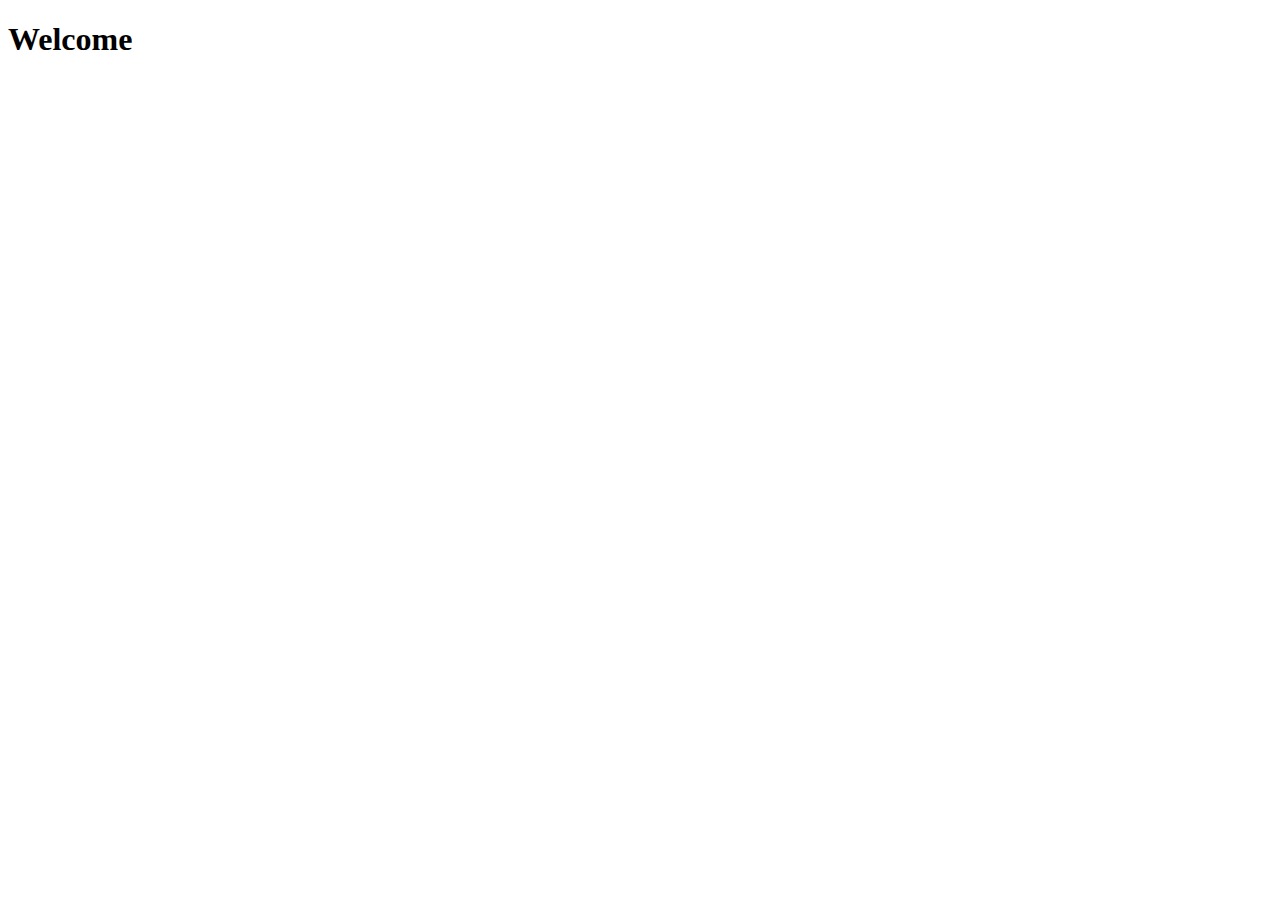
==== index.html @ d40c0a5d "docs: added README" ====
<!DOCTYPE html>
<html lang="en">
<head>
    <meta charset="UTF-8">
    <meta http-equiv="X-UA-Compatible" content="IE=edge">
    <meta name="viewport" content="width=device-width, initial-scale=1.0">
    <title>Portfolio</title>
</head>
<body>
    <h1>Welcome</h1>
</body>
</html>
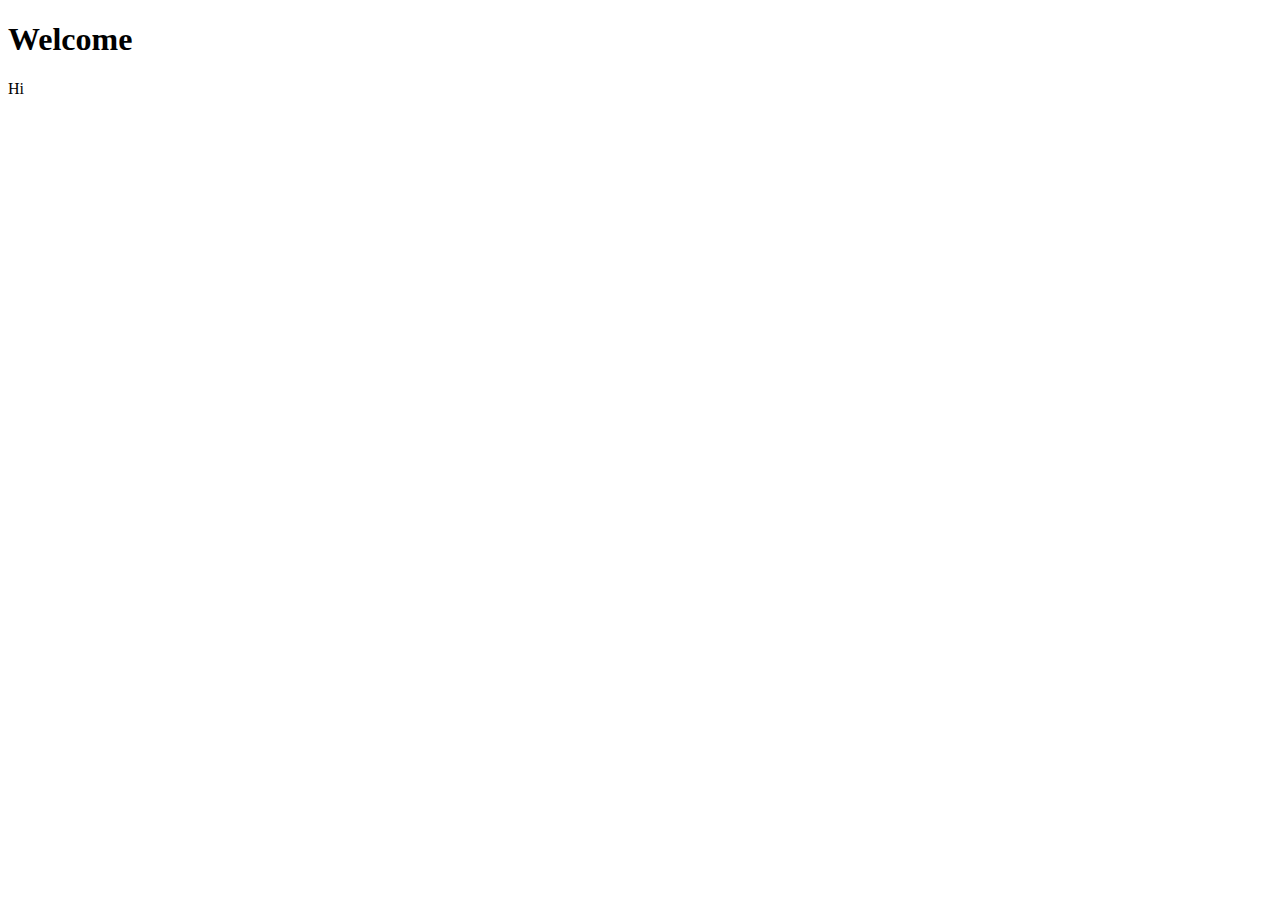
==== commit c1a9fb12: "Update index.html" ====
--- a/index.html
+++ b/index.html
@@ -8,5 +8,6 @@
 </head>
 <body>
     <h1>Welcome</h1>
+    <p>Hi</p>
 </body>
 </html>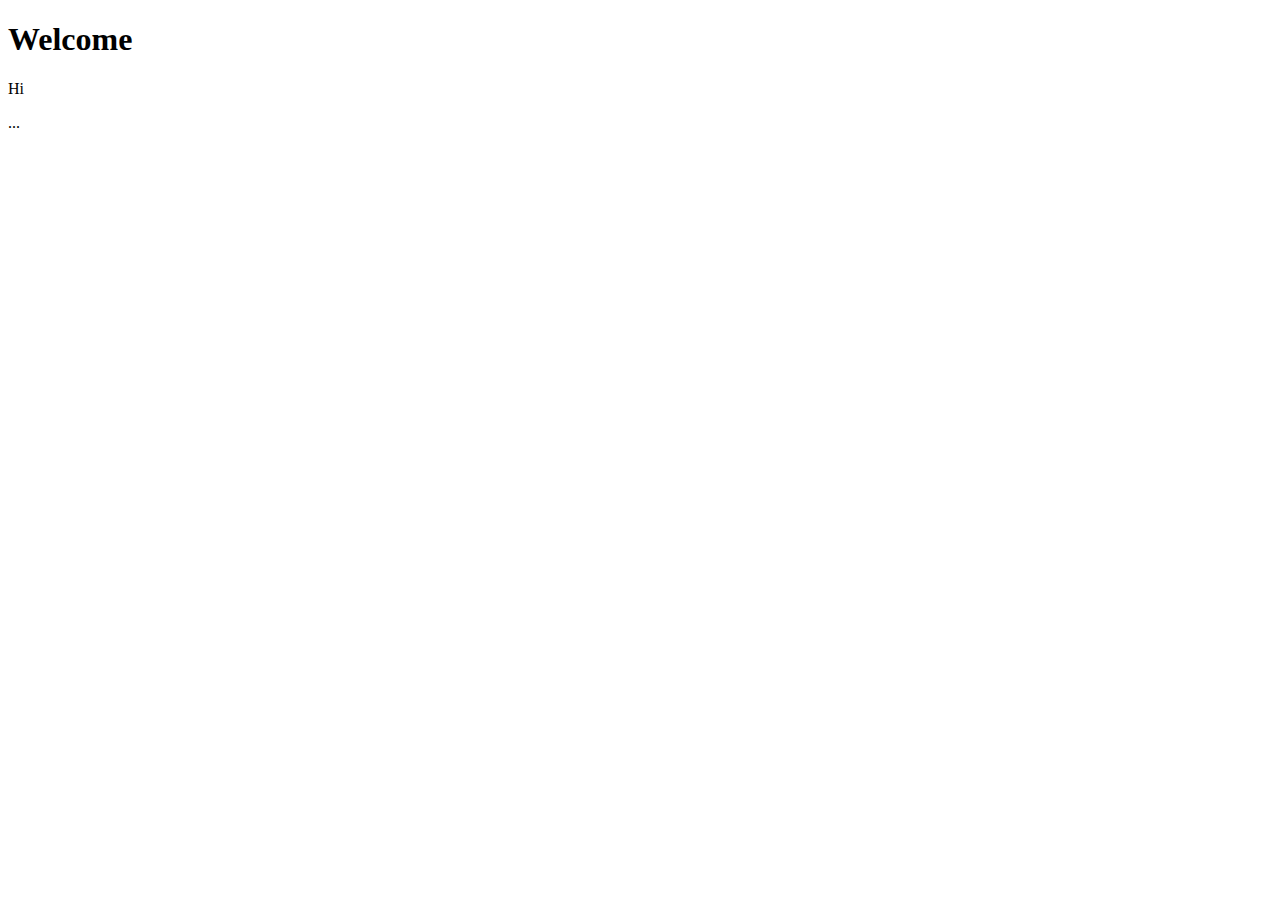
==== commit 00ef32b2: "feat: added a new line" ====
--- a/index.html
+++ b/index.html
@@ -9,5 +9,6 @@
 <body>
     <h1>Welcome</h1>
     <p>Hi</p>
+    <p>...</p>
 </body>
 </html>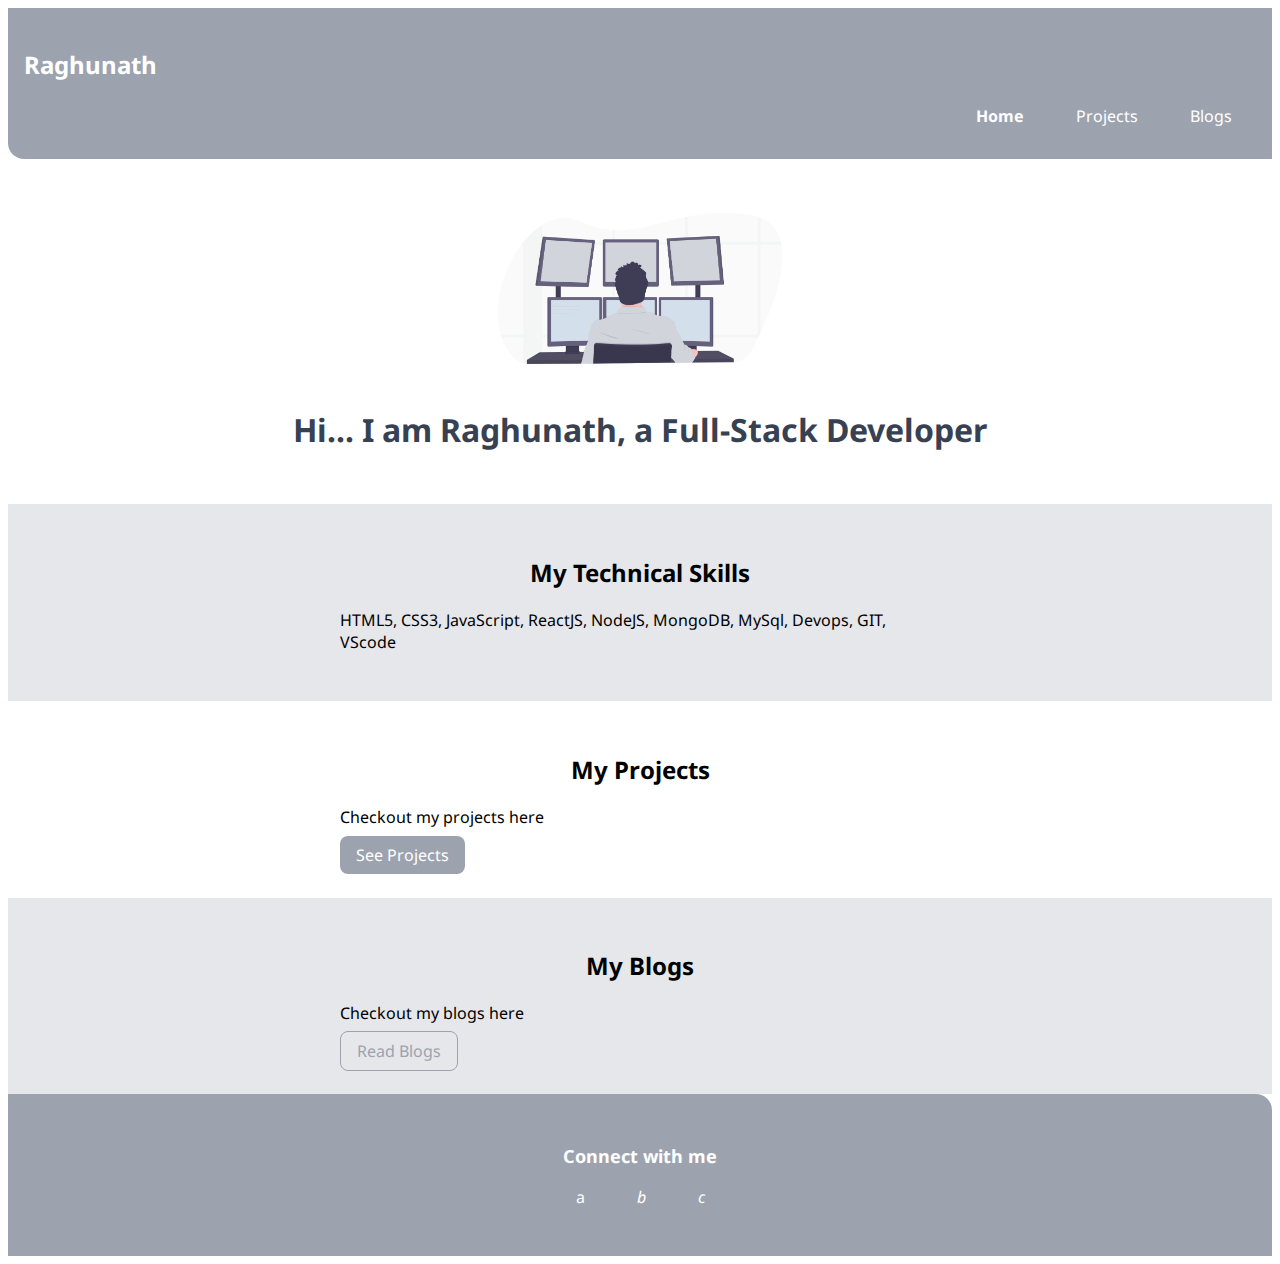
==== commit 79918acf: "feat: addel html and css pages" ====
--- a/index.html
+++ b/index.html
@@ -4,11 +4,80 @@
     <meta charset="UTF-8">
     <meta http-equiv="X-UA-Compatible" content="IE=edge">
     <meta name="viewport" content="width=device-width, initial-scale=1.0">
-    <title>Portfolio</title>
+    <title>Raghunath-Portfolio</title>
+    <link rel="stylesheet" href="/styles.css">
 </head>
+
+
 <body>
-    <h1>Welcome</h1>
-    <p>Hi</p>
-    <p>...</p>
+    <nav class="navigation">
+         <div class="nav-brand"><p>Raghunath</p></div>
+        <ul class="list-nonbullet nav-pills">
+            <li class="list-item-inline"><a class="link link-active" href="/">Home</a></li>
+            <li class="list-item-inline"><a class="link" href="">Projects</a></li>
+            <li class="list-item-inline"><a class="link" href="">Blogs</a></li>
+        </ul>
+    </nav>
+
+
+    <main>
+        <header class="hero">
+            
+            <img class="hero-img" src="/images/avatar.png" alt="image">
+            <h1 class="hero-text">Hi... I am Raghunath, a Full-Stack Developer</h1>
+
+        </header>
+
+
+        <section class="sections offwhite">
+            <div class="container container-center">
+                <h2>My Technical Skills</h2>
+                <p>HTML5, CSS3, JavaScript, ReactJS, NodeJS, MongoDB, MySql, Devops, GIT, VScode</p>
+            </div>
+        </section>
+
+
+        <section class="sections">
+            <div class="container container-center">
+                <h2>My Projects</h2>
+                <p>Checkout my projects here</p>
+                <a class="link link-primary" href="/projects.html">See Projects</a>
+            </div>
+        </section>
+
+
+        <section class="sections offwhite">
+            <div class="container container-center">
+                <h2>My Blogs</h2>
+                <p>Checkout my blogs here</p>
+                <a class="link link-secondary" href="/blogs.html">Read Blogs</a>
+            </div>
+        </section>
+    </main>
+
+
+    <footer class="footer">
+
+        <h3 class="footer-header">Connect with me</h3>
+        <ul class="social-links">
+            <li class="list-item-inline">
+                <a class="link list-nonbullet" href="">a<i class=''></i></a> 
+            </li>  
+
+            <li class="list-item-inline">
+                <a class="link list-nonbullet" href="">
+                    <i class=''>b</i>
+                </a>
+            </li>
+            
+            <li class="list-item-inline">
+                <a class="link list-nonbullet" href=""><i
+                        class=''>c</i></a>
+            </li>
+
+        </ul>
+    </footer>
+
+    
 </body>
 </html>--- a/styles.css
+++ b/styles.css
@@ -0,0 +1,132 @@
+/* font */
+@import url('https://fonts.googleapis.com/css2?family=Noto+Sans:ital@1&display=swap');
+
+body{
+    font-family: 'Noto Sans', sans-serif;
+}
+
+:root {
+    --primary-color: #9CA3AF;
+    --off-white: #E5E7EB;
+}
+
+
+/* container */
+.container {
+    padding-left: 1rem;
+    padding-right: 1rem;
+}
+
+.container-center {
+    max-width: 600px;
+    margin: auto;
+}
+
+
+/* links */
+.link-primary {
+    background-color: var(--primary-color);
+    border-radius: 0.5rem;
+    color: white;
+}
+
+.link-secondary {
+    border-radius: 0.5rem;
+    color: var(--primary-color);
+    border: 1px solid var(--primary-color);
+}
+
+.link {
+    box-sizing: border-box;
+    text-decoration: none;
+    padding: 0.5rem 1rem;
+}
+
+
+/* lists */
+.list-nonbullet {
+    list-style: none;
+}
+
+.list-item-inline{
+    display: inline;
+    padding: 0rem 0.5rem;
+}
+
+
+/* navigation */
+.navigation {
+    background-color: var(--primary-color);
+    color: white;
+    padding: 1rem;
+    border-bottom-left-radius: 1rem;
+}
+
+.nav-brand {
+    font-weight: bold;
+    font-size: 1.5rem;
+}
+
+.navigation .nav-pills{
+    text-align: right;
+}
+
+.navigation .link {
+    color: white;
+}
+
+.navigation .link-active {
+    font-weight: bold;
+}
+
+
+/* header */
+.hero {
+    padding: 2rem;
+}
+
+.hero .hero-img{
+    max-width: 350px;
+    display:block;
+    margin: auto
+}
+
+.hero .hero-text {
+    color: #374151;
+    text-align: center;
+}
+
+
+/* section */
+.sections  {
+    padding: 2rem;
+}
+
+.sections h2 {
+    text-align: center;
+}
+
+.offwhite {
+    background-color: var(--off-white);
+}
+
+.footer {
+    background-color: #9CA3AF;
+    border-top-right-radius: 1rem;
+    padding: 2rem;
+    text-align: center;
+    color: white;
+}
+
+.footer .link {
+    color: white
+}
+
+.footer ul{
+    padding-inline-start: 0px;
+}
+
+.footer .footer-header {
+    font-weight: bold;
+    font-size: large;
+}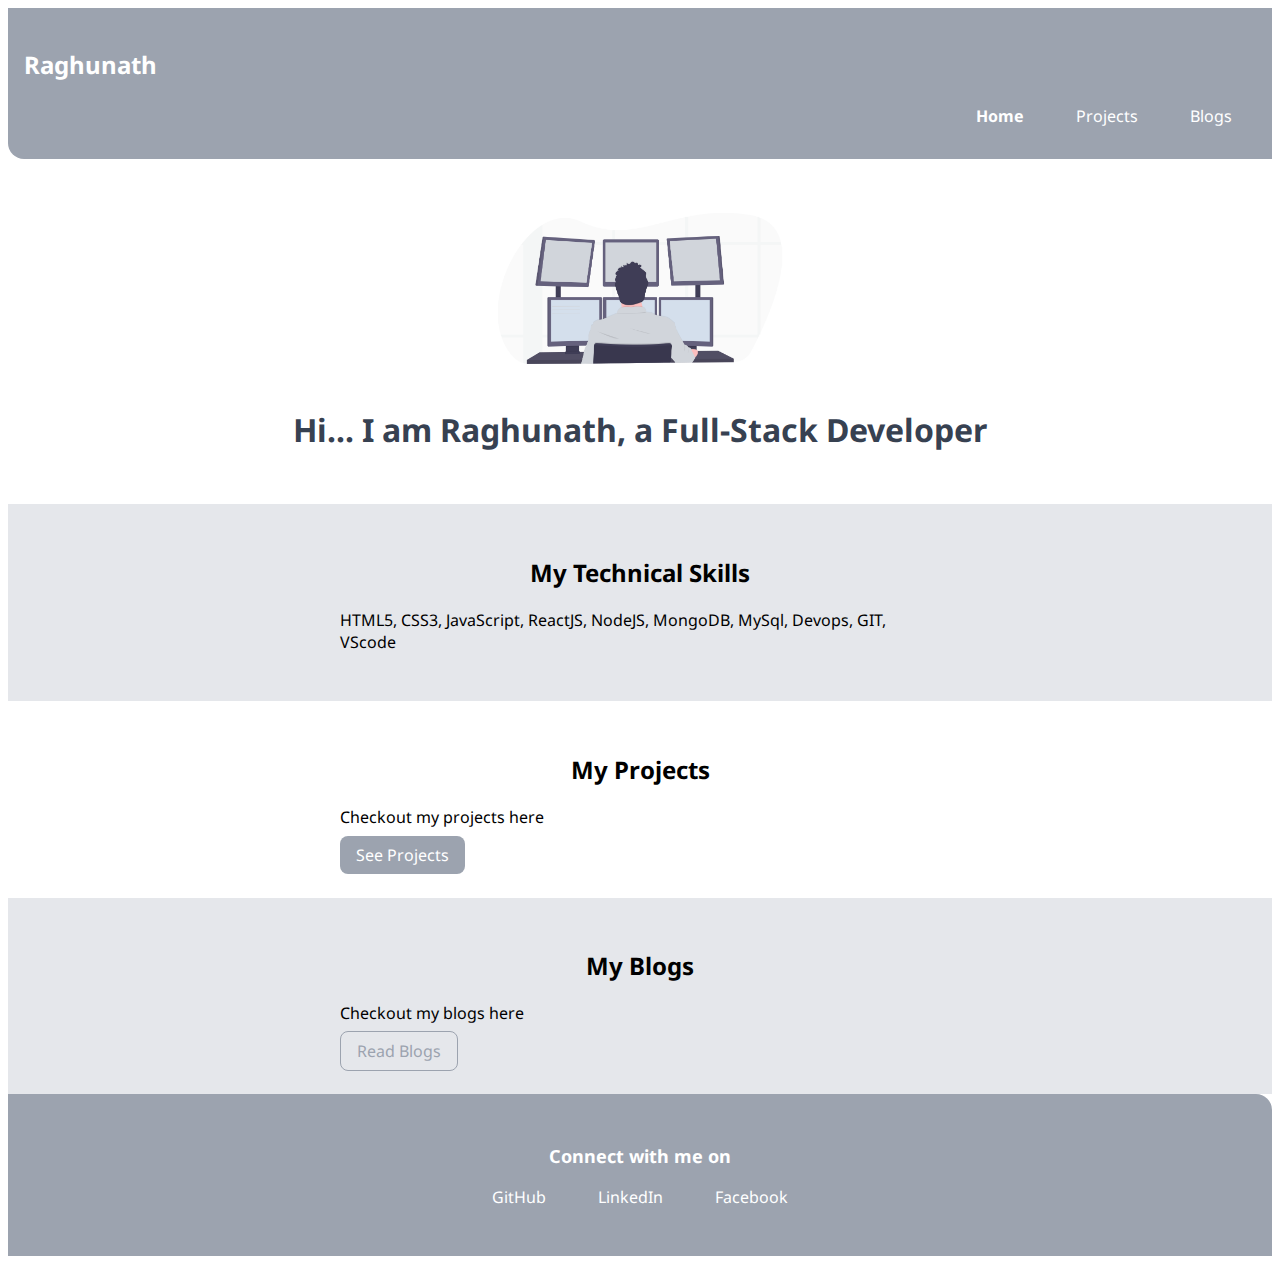
==== commit 6507d224: "feat: added 2 html pages" ====
--- a/index.html
+++ b/index.html
@@ -13,9 +13,9 @@
     <nav class="navigation">
          <div class="nav-brand"><p>Raghunath</p></div>
         <ul class="list-nonbullet nav-pills">
-            <li class="list-item-inline"><a class="link link-active" href="/">Home</a></li>
-            <li class="list-item-inline"><a class="link" href="">Projects</a></li>
-            <li class="list-item-inline"><a class="link" href="">Blogs</a></li>
+            <li class="list-item-inline"><a class="link link-active" href="./index.html">Home</a></li>
+            <li class="list-item-inline"><a class="link" href="./projects.html">Projects</a></li>
+            <li class="list-item-inline"><a class="link" href="./blogs.html">Blogs</a></li>
         </ul>
     </nav>
 
@@ -58,21 +58,19 @@
 
     <footer class="footer">
 
-        <h3 class="footer-header">Connect with me</h3>
+        <h3 class="footer-header">Connect with me on</h3>
         <ul class="social-links">
             <li class="list-item-inline">
-                <a class="link list-nonbullet" href="">a<i class=''></i></a> 
+                <a class="link list-nonbullet" href="https://github.com/raghunath18m">GitHub</a> 
             </li>  
 
             <li class="list-item-inline">
-                <a class="link list-nonbullet" href="">
-                    <i class=''>b</i>
+                <a class="link list-nonbullet" href="https://www.linkedin.com/in/raghunath-sali/">LinkedIn
                 </a>
             </li>
             
             <li class="list-item-inline">
-                <a class="link list-nonbullet" href=""><i
-                        class=''>c</i></a>
+                <a class="link list-nonbullet" href="https://www.facebook.com/raghunath18m/">Facebook</a>
             </li>
 
         </ul>
--- a/styles.css
+++ b/styles.css
@@ -129,4 +129,11 @@
 .footer .footer-header {
     font-weight: bold;
     font-size: large;
+}
+
+
+/* ...... */
+
+.padding {
+    padding: 2rem;
 }